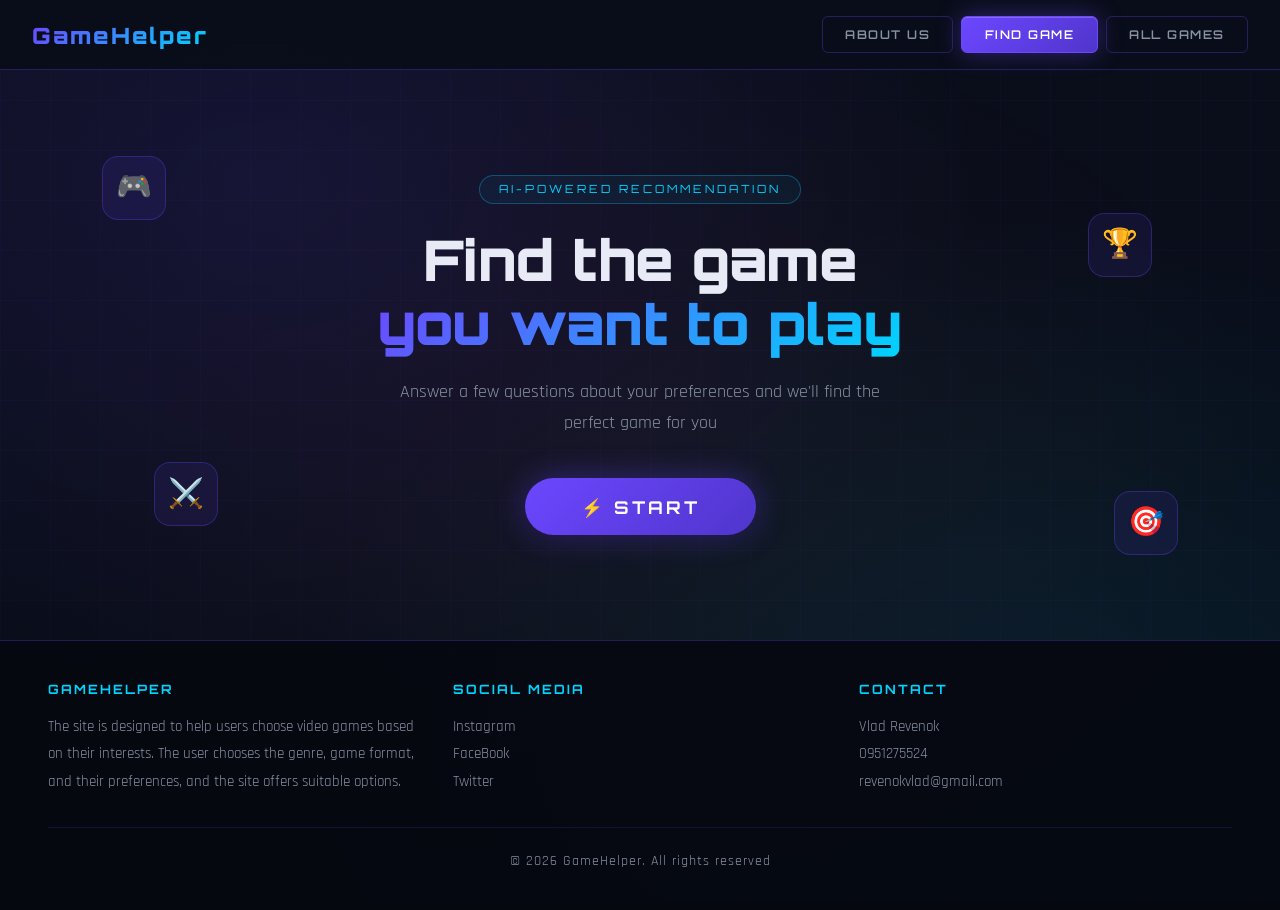
==== index.html @ 773e8131 "Add files via upload" ====
<!DOCTYPE html>
<html lang="uk">
<head>
  <meta charset="UTF-8" />
  <meta name="viewport" content="width=device-width, initial-scale=1.0" />
  <title>GameHelper — Find Your Game</title>
  <link rel="stylesheet" href="style.css" />
  <link rel="stylesheet" href="find-game.css" />
</head>
<body>

<!-- NAVBAR -->
<nav>
  <a href="index.html" class="logo">GameHelper</a>
  <div class="nav-tabs">
    <a href="about.html" class="nav-tab"><span>About us</span></a>
    <a href="index.html" class="nav-tab active"><span>Find Game</span></a>
    <a href="all-games.html" class="nav-tab"><span>All Games</span></a>
  </div>
</nav>

<!-- MAIN CONTENT -->
<div class="page">
  <main class="hero">

    <!-- Floating particles -->
    <div class="particles" aria-hidden="true">
      <div class="particle"></div>
      <div class="particle"></div>
      <div class="particle"></div>
      <div class="particle"></div>
      <div class="particle"></div>
      <div class="particle"></div>
    </div>

    <!-- Hero text -->
    <div class="hero-content">
      <div class="hero-badge">AI-Powered Recommendation</div>
      <h1 class="hero-title">
        Find the game<br/>
        <span class="hero-highlight">you want to play</span>
      </h1>
      <p class="hero-subtitle">
        Answer a few questions about your preferences and we'll find the perfect game for you
      </p>
      <button class="btn-primary pulse-btn" id="startBtn">
        ⚡ Start
      </button>
    </div>

    <!-- Decorative game icons -->
    <div class="hero-deco" aria-hidden="true">
      <div class="deco-card deco-1">🎮</div>
      <div class="deco-card deco-2">🏆</div>
      <div class="deco-card deco-3">⚔️</div>
      <div class="deco-card deco-4">🎯</div>
    </div>

  </main>

  <!-- FOOTER -->
  <footer>
    <div class="footer-section">
      <h3>GameHelper</h3>
      <p>The site is designed to help users choose video games based on their interests. The user chooses the genre, game format, and their preferences, and the site offers suitable options.</p>
    </div>
    <div class="footer-section">
      <h3>Social media</h3>
      <a href="#">Instagram</a>
      <a href="#">FaceBook</a>
      <a href="#">Twitter</a>
    </div>
    <div class="footer-section">
      <h3>Contact</h3>
      <p>Vlad Revenok</p>
      <p>0951275524</p>
      <a href="mailto:revenokvlad@gmail.com">revenokvlad@gmail.com</a>
    </div>
    <div class="footer-bottom">© 2026 GameHelper. All rights reserved</div>
  </footer>
</div>

<!-- MODAL -->
<div class="modal-overlay" id="modalOverlay">
  <div class="modal">
    <button class="modal-close" id="modalClose">✕</button>
    <div id="modalContent">
      <!-- filled by JS -->
    </div>
  </div>
</div>

<script src="find-game.js"></script>
</body>
</html>
---- style.css ----
@import url('https://fonts.googleapis.com/css2?family=Orbitron:wght@400;600;700;900&family=Rajdhani:wght@300;400;500;600;700&display=swap');

:root {
  --bg-main: #0a0e1a;
  --bg-card: #111827;
  --bg-nav: rgba(10, 14, 26, 0.95);
  --accent: #6c47ff;
  --accent-2: #00d4ff;
  --accent-3: #ff6b6b;
  --text-primary: #e8eaf6;
  --text-secondary: #8892a4;
  --border: rgba(108, 71, 255, 0.3);
  --glow: rgba(108, 71, 255, 0.4);
  --glow-2: rgba(0, 212, 255, 0.3);
}

* {
  margin: 0;
  padding: 0;
  box-sizing: border-box;
}

html {
  scroll-behavior: smooth;
}

body {
  font-family: 'Rajdhani', sans-serif;
  background-color: var(--bg-main);
  color: var(--text-primary);
  min-height: 100vh;
  overflow-x: hidden;
  position: relative;
}

/* Animated background */
body::before {
  content: '';
  position: fixed;
  inset: 0;
  background:
    radial-gradient(ellipse at 20% 20%, rgba(108, 71, 255, 0.12) 0%, transparent 50%),
    radial-gradient(ellipse at 80% 80%, rgba(0, 212, 255, 0.08) 0%, transparent 50%),
    radial-gradient(ellipse at 50% 50%, rgba(255, 107, 107, 0.04) 0%, transparent 70%);
  pointer-events: none;
  z-index: 0;
}

/* Grid overlay */
body::after {
  content: '';
  position: fixed;
  inset: 0;
  background-image:
    linear-gradient(rgba(108, 71, 255, 0.04) 1px, transparent 1px),
    linear-gradient(90deg, rgba(108, 71, 255, 0.04) 1px, transparent 1px);
  background-size: 50px 50px;
  pointer-events: none;
  z-index: 0;
}

/* ===================== NAVBAR ===================== */
nav {
  position: fixed;
  top: 0;
  left: 0;
  right: 0;
  z-index: 1000;
  background: var(--bg-nav);
  border-bottom: 1px solid var(--border);
  backdrop-filter: blur(20px);
  -webkit-backdrop-filter: blur(20px);
  padding: 0 2rem;
  display: flex;
  align-items: center;
  height: 70px;
  animation: slideDown 0.6s ease forwards;
}

@keyframes slideDown {
  from { transform: translateY(-100%); opacity: 0; }
  to { transform: translateY(0); opacity: 1; }
}

.logo {
  font-family: 'Orbitron', monospace;
  font-size: 1.4rem;
  font-weight: 900;
  background: linear-gradient(135deg, var(--accent), var(--accent-2));
  -webkit-background-clip: text;
  -webkit-text-fill-color: transparent;
  background-clip: text;
  text-decoration: none;
  margin-right: auto;
  letter-spacing: 2px;
  position: relative;
}

.logo::after {
  content: '';
  position: absolute;
  bottom: -4px;
  left: 0;
  width: 100%;
  height: 2px;
  background: linear-gradient(90deg, var(--accent), var(--accent-2));
  transform: scaleX(0);
  transform-origin: left;
  transition: transform 0.3s ease;
}

.logo:hover::after {
  transform: scaleX(1);
}

.nav-tabs {
  display: flex;
  gap: 0.5rem;
}

.nav-tab {
  font-family: 'Orbitron', monospace;
  font-size: 0.75rem;
  font-weight: 600;
  letter-spacing: 1.5px;
  padding: 0.6rem 1.4rem;
  border: 1px solid var(--border);
  border-radius: 6px;
  background: transparent;
  color: var(--text-secondary);
  text-decoration: none;
  cursor: pointer;
  transition: all 0.3s ease;
  position: relative;
  overflow: hidden;
  text-transform: uppercase;
}

.nav-tab::before {
  content: '';
  position: absolute;
  inset: 0;
  background: linear-gradient(135deg, var(--accent), var(--accent-2));
  opacity: 0;
  transition: opacity 0.3s ease;
}

.nav-tab span {
  position: relative;
  z-index: 1;
}

.nav-tab:hover {
  color: var(--text-primary);
  border-color: var(--accent);
  box-shadow: 0 0 20px var(--glow);
}

.nav-tab:hover::before {
  opacity: 0.15;
}

.nav-tab.active {
  background: linear-gradient(135deg, var(--accent), #5035cc);
  border-color: var(--accent);
  color: #fff;
  box-shadow: 0 0 25px var(--glow), inset 0 1px 0 rgba(255,255,255,0.2);
}

.nav-tab.active::before {
  opacity: 0;
}

/* ===================== PAGE WRAPPER ===================== */
.page {
  position: relative;
  z-index: 1;
  padding-top: 70px;
  min-height: 100vh;
  display: flex;
  flex-direction: column;
}

/* ===================== FOOTER ===================== */
footer {
  background: rgba(6, 8, 16, 0.9);
  border-top: 1px solid var(--border);
  padding: 2.5rem 3rem;
  display: grid;
  grid-template-columns: 1fr 1fr 1fr;
  gap: 2rem;
  margin-top: auto;
  position: relative;
  z-index: 1;
}

.footer-section h3 {
  font-family: 'Orbitron', monospace;
  font-size: 0.8rem;
  letter-spacing: 2px;
  color: var(--accent-2);
  margin-bottom: 1rem;
  text-transform: uppercase;
}

.footer-section p,
.footer-section a {
  font-size: 0.95rem;
  color: var(--text-secondary);
  line-height: 1.8;
  display: block;
  text-decoration: none;
  transition: color 0.2s;
}

.footer-section a:hover {
  color: var(--accent-2);
}

.footer-bottom {
  grid-column: 1 / -1;
  text-align: center;
  padding-top: 1.5rem;
  border-top: 1px solid rgba(108, 71, 255, 0.15);
  font-size: 0.85rem;
  color: var(--text-secondary);
  letter-spacing: 1px;
}

/* ===================== BUTTONS ===================== */
.btn-primary {
  font-family: 'Orbitron', monospace;
  font-size: 1rem;
  font-weight: 700;
  letter-spacing: 3px;
  text-transform: uppercase;
  padding: 1rem 3rem;
  background: linear-gradient(135deg, var(--accent), #5035cc);
  border: none;
  border-radius: 50px;
  color: #fff;
  cursor: pointer;
  position: relative;
  overflow: hidden;
  transition: all 0.3s ease;
  box-shadow: 0 0 30px var(--glow), 0 4px 15px rgba(0,0,0,0.4);
}

.btn-primary::before {
  content: '';
  position: absolute;
  top: -2px; left: -2px; right: -2px; bottom: -2px;
  background: linear-gradient(135deg, var(--accent-2), var(--accent), var(--accent-3));
  border-radius: 50px;
  z-index: -1;
  opacity: 0;
  transition: opacity 0.3s;
}

.btn-primary::after {
  content: '';
  position: absolute;
  inset: 0;
  background: linear-gradient(135deg, rgba(255,255,255,0.2), transparent);
  opacity: 0;
  transition: opacity 0.3s;
  border-radius: 50px;
}

.btn-primary:hover {
  transform: translateY(-3px) scale(1.02);
  box-shadow: 0 0 50px var(--glow), 0 8px 25px rgba(0,0,0,0.5);
}

.btn-primary:hover::before { opacity: 1; }
.btn-primary:hover::after { opacity: 1; }

.btn-primary:active {
  transform: translateY(0) scale(0.98);
}

/* ===================== MODAL ===================== */
.modal-overlay {
  position: fixed;
  inset: 0;
  background: rgba(0, 0, 0, 0.85);
  backdrop-filter: blur(10px);
  z-index: 2000;
  display: flex;
  align-items: center;
  justify-content: center;
  opacity: 0;
  pointer-events: none;
  transition: opacity 0.4s ease;
}

.modal-overlay.open {
  opacity: 1;
  pointer-events: all;
}

.modal {
  background: var(--bg-card);
  border: 1px solid var(--border);
  border-radius: 20px;
  padding: 2.5rem;
  max-width: 560px;
  width: 90%;
  position: relative;
  box-shadow: 0 0 60px var(--glow), 0 30px 60px rgba(0,0,0,0.6);
  transform: translateY(30px) scale(0.95);
  transition: transform 0.4s cubic-bezier(0.34, 1.56, 0.64, 1);
}

.modal-overlay.open .modal {
  transform: translateY(0) scale(1);
}

.modal-close {
  position: absolute;
  top: 1rem;
  right: 1rem;
  background: rgba(255,255,255,0.05);
  border: 1px solid var(--border);
  color: var(--text-secondary);
  width: 36px;
  height: 36px;
  border-radius: 50%;
  cursor: pointer;
  font-size: 1.2rem;
  display: flex;
  align-items: center;
  justify-content: center;
  transition: all 0.2s;
}

.modal-close:hover {
  background: rgba(255, 107, 107, 0.2);
  border-color: var(--accent-3);
  color: var(--accent-3);
}

/* ===================== ANIMATIONS ===================== */
@keyframes fadeInUp {
  from { opacity: 0; transform: translateY(30px); }
  to { opacity: 1; transform: translateY(0); }
}

@keyframes fadeIn {
  from { opacity: 0; }
  to { opacity: 1; }
}

@keyframes float {
  0%, 100% { transform: translateY(0px); }
  50% { transform: translateY(-12px); }
}

@keyframes pulse-glow {
  0%, 100% { box-shadow: 0 0 30px var(--glow), 0 4px 15px rgba(0,0,0,0.4); }
  50% { box-shadow: 0 0 60px var(--glow), 0 0 80px rgba(0, 212, 255, 0.2), 0 4px 15px rgba(0,0,0,0.4); }
}

@keyframes scanline {
  0% { transform: translateY(-100%); }
  100% { transform: translateY(100vh); }
}

/* ===================== MOBILE ===================== */
@media (max-width: 768px) {
  nav {
    padding: 0 1rem;
    height: 60px;
  }

  .logo {
    font-size: 1.1rem;
  }

  .nav-tab {
    font-size: 0.65rem;
    padding: 0.5rem 0.8rem;
    letter-spacing: 0.5px;
  }

  footer {
    grid-template-columns: 1fr;
    padding: 2rem 1.5rem;
    gap: 1.5rem;
  }

  .page {
    padding-top: 60px;
  }
}

@media (max-width: 480px) {
  .nav-tabs {
    gap: 0.3rem;
  }

  .nav-tab {
    font-size: 0.6rem;
    padding: 0.45rem 0.65rem;
    letter-spacing: 0;
  }
}
---- find-game.css ----
/* ===================== HERO ===================== */
.hero {
  flex: 1;
  display: flex;
  align-items: center;
  justify-content: center;
  position: relative;
  padding: 4rem 2rem;
  overflow: hidden;
  min-height: calc(100vh - 70px - 260px);
}

.hero-content {
  text-align: center;
  position: relative;
  z-index: 2;
  animation: fadeInUp 0.8s ease forwards;
}

.hero-badge {
  display: inline-block;
  font-family: 'Orbitron', monospace;
  font-size: 0.7rem;
  letter-spacing: 3px;
  text-transform: uppercase;
  color: var(--accent-2);
  border: 1px solid rgba(0, 212, 255, 0.3);
  border-radius: 50px;
  padding: 0.4rem 1.2rem;
  margin-bottom: 1.5rem;
  animation: fadeInUp 0.8s 0.1s ease both;
  background: rgba(0, 212, 255, 0.05);
}

.hero-title {
  font-family: 'Orbitron', monospace;
  font-size: clamp(2rem, 5vw, 3.5rem);
  font-weight: 900;
  line-height: 1.15;
  margin-bottom: 1.2rem;
  animation: fadeInUp 0.8s 0.2s ease both;
  color: var(--text-primary);
}

.hero-highlight {
  background: linear-gradient(135deg, var(--accent), var(--accent-2));
  -webkit-background-clip: text;
  -webkit-text-fill-color: transparent;
  background-clip: text;
  position: relative;
}

.hero-subtitle {
  font-size: 1.15rem;
  color: var(--text-secondary);
  max-width: 480px;
  margin: 0 auto 2.5rem;
  line-height: 1.7;
  font-weight: 400;
  animation: fadeInUp 0.8s 0.3s ease both;
}

.pulse-btn {
  animation: fadeInUp 0.8s 0.4s ease both, pulse-glow 3s 1.5s ease-in-out infinite;
  font-size: 1.1rem;
  padding: 1.1rem 3.5rem;
}

/* ===================== DECO CARDS ===================== */
.hero-deco {
  position: absolute;
  inset: 0;
  pointer-events: none;
  z-index: 1;
}

.deco-card {
  position: absolute;
  width: 64px;
  height: 64px;
  background: rgba(108, 71, 255, 0.1);
  border: 1px solid var(--border);
  border-radius: 16px;
  display: flex;
  align-items: center;
  justify-content: center;
  font-size: 1.8rem;
  backdrop-filter: blur(10px);
  animation: float 6s ease-in-out infinite;
}

.deco-1 { top: 15%; left: 8%; animation-delay: 0s; }
.deco-2 { top: 25%; right: 10%; animation-delay: 1.5s; }
.deco-3 { bottom: 20%; left: 12%; animation-delay: 3s; }
.deco-4 { bottom: 15%; right: 8%; animation-delay: 0.8s; }

/* ===================== PARTICLES ===================== */
.particles {
  position: absolute;
  inset: 0;
  overflow: hidden;
  pointer-events: none;
}

.particle {
  position: absolute;
  width: 3px;
  height: 3px;
  border-radius: 50%;
  background: var(--accent);
  animation: particleFloat linear infinite;
  opacity: 0;
}

.particle:nth-child(1) { left: 15%; animation-duration: 8s; animation-delay: 0s; background: var(--accent); }
.particle:nth-child(2) { left: 35%; animation-duration: 11s; animation-delay: 2s; background: var(--accent-2); }
.particle:nth-child(3) { left: 55%; animation-duration: 9s; animation-delay: 4s; background: var(--accent); }
.particle:nth-child(4) { left: 70%; animation-duration: 12s; animation-delay: 1s; background: var(--accent-2); }
.particle:nth-child(5) { left: 85%; animation-duration: 10s; animation-delay: 3s; background: var(--accent-3); }
.particle:nth-child(6) { left: 25%; animation-duration: 7s; animation-delay: 5s; background: var(--accent-3); }

@keyframes particleFloat {
  0% { bottom: -10px; opacity: 0; }
  10% { opacity: 0.6; }
  90% { opacity: 0.3; }
  100% { bottom: 100%; opacity: 0; }
}

/* ===================== MODAL CONTENT ===================== */
.modal-header {
  margin-bottom: 1.5rem;
}

.modal-step {
  font-family: 'Orbitron', monospace;
  font-size: 0.7rem;
  letter-spacing: 2px;
  color: var(--accent-2);
  text-transform: uppercase;
  margin-bottom: 0.5rem;
}

.modal-question {
  font-family: 'Orbitron', monospace;
  font-size: 1.1rem;
  font-weight: 700;
  color: var(--text-primary);
  line-height: 1.4;
}

.modal-progress {
  height: 3px;
  background: rgba(108, 71, 255, 0.2);
  border-radius: 10px;
  margin: 1.2rem 0 1.8rem;
  overflow: hidden;
}

.modal-progress-bar {
  height: 100%;
  background: linear-gradient(90deg, var(--accent), var(--accent-2));
  border-radius: 10px;
  transition: width 0.5s ease;
}

.modal-options {
  display: grid;
  gap: 0.7rem;
}

.modal-option {
  background: rgba(108, 71, 255, 0.05);
  border: 1px solid var(--border);
  border-radius: 12px;
  padding: 0.9rem 1.2rem;
  cursor: pointer;
  font-family: 'Rajdhani', sans-serif;
  font-size: 1rem;
  font-weight: 500;
  color: var(--text-secondary);
  text-align: left;
  transition: all 0.25s ease;
  display: flex;
  align-items: center;
  gap: 0.8rem;
}

.modal-option:hover {
  background: rgba(108, 71, 255, 0.15);
  border-color: var(--accent);
  color: var(--text-primary);
  transform: translateX(4px);
  box-shadow: 0 0 15px var(--glow);
}

.modal-option .opt-emoji {
  font-size: 1.3rem;
  flex-shrink: 0;
}

/* Result screen */
.result-screen {
  text-align: center;
  animation: fadeInUp 0.5s ease;
}

.result-game-img {
  width: 140px;
  height: 140px;
  border-radius: 20px;
  object-fit: cover;
  margin: 0 auto 1.2rem;
  border: 2px solid var(--border);
  box-shadow: 0 0 30px var(--glow);
  background: rgba(108, 71, 255, 0.15);
  display: flex;
  align-items: center;
  justify-content: center;
  font-size: 4rem;
}

.result-label {
  font-family: 'Orbitron', monospace;
  font-size: 0.7rem;
  letter-spacing: 3px;
  color: var(--accent-2);
  text-transform: uppercase;
  margin-bottom: 0.5rem;
}

.result-title {
  font-family: 'Orbitron', monospace;
  font-size: 1.5rem;
  font-weight: 900;
  background: linear-gradient(135deg, var(--accent), var(--accent-2));
  -webkit-background-clip: text;
  -webkit-text-fill-color: transparent;
  background-clip: text;
  margin-bottom: 0.8rem;
}

.result-desc {
  font-size: 0.95rem;
  color: var(--text-secondary);
  line-height: 1.7;
  margin-bottom: 1.5rem;
}

.result-tags {
  display: flex;
  flex-wrap: wrap;
  gap: 0.5rem;
  justify-content: center;
  margin-bottom: 1.5rem;
}

.result-tag {
  font-family: 'Orbitron', monospace;
  font-size: 0.65rem;
  letter-spacing: 1px;
  padding: 0.3rem 0.8rem;
  border-radius: 50px;
  border: 1px solid var(--border);
  color: var(--accent-2);
  background: rgba(0, 212, 255, 0.05);
}

.result-actions {
  display: flex;
  gap: 0.8rem;
  justify-content: center;
  flex-wrap: wrap;
}

.btn-secondary {
  font-family: 'Orbitron', monospace;
  font-size: 0.75rem;
  letter-spacing: 1.5px;
  padding: 0.7rem 1.5rem;
  border: 1px solid var(--border);
  border-radius: 50px;
  background: transparent;
  color: var(--text-secondary);
  cursor: pointer;
  transition: all 0.25s;
  text-transform: uppercase;
}

.btn-secondary:hover {
  border-color: var(--accent);
  color: var(--text-primary);
  background: rgba(108, 71, 255, 0.1);
}

/* ===================== RESPONSIVE ===================== */
@media (max-width: 768px) {
  .deco-card {
    width: 48px;
    height: 48px;
    font-size: 1.3rem;
  }

  .deco-1, .deco-3 { left: 3%; }
  .deco-2, .deco-4 { right: 3%; }

  .hero {
    min-height: calc(100vh - 60px - 320px);
  }
}

@media (max-width: 480px) {
  .deco-card { display: none; }
}
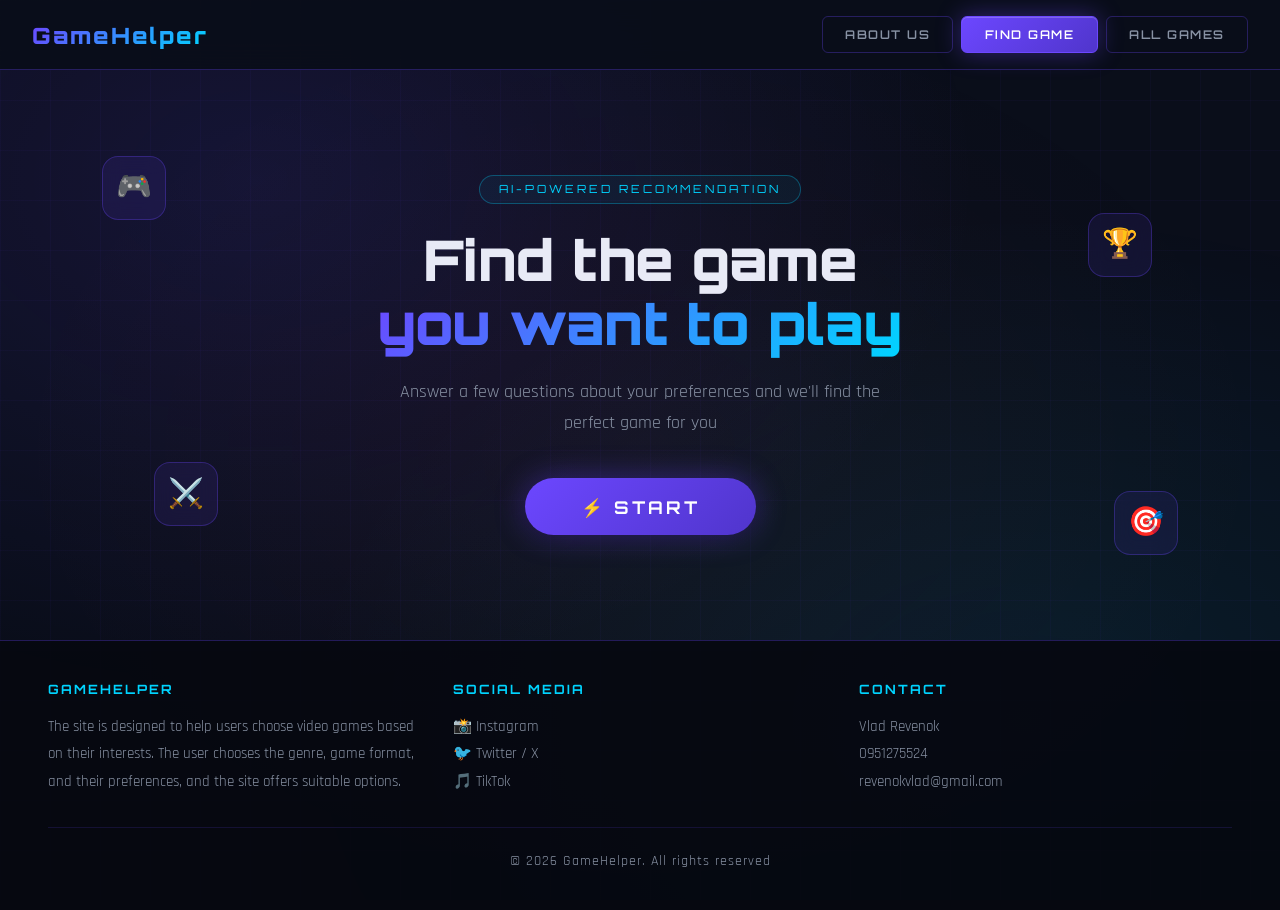
==== commit 390bbca6: "Add files via upload" ====
--- a/index.html
+++ b/index.html
@@ -9,7 +9,6 @@
 </head>
 <body>
 
-<!-- NAVBAR -->
 <nav>
   <a href="index.html" class="logo">GameHelper</a>
   <div class="nav-tabs">
@@ -19,11 +18,9 @@
   </div>
 </nav>
 
-<!-- MAIN CONTENT -->
 <div class="page">
   <main class="hero">
 
-    <!-- Floating particles -->
     <div class="particles" aria-hidden="true">
       <div class="particle"></div>
       <div class="particle"></div>
@@ -33,7 +30,6 @@
       <div class="particle"></div>
     </div>
 
-    <!-- Hero text -->
     <div class="hero-content">
       <div class="hero-badge">AI-Powered Recommendation</div>
       <h1 class="hero-title">
@@ -48,7 +44,6 @@
       </button>
     </div>
 
-    <!-- Decorative game icons -->
     <div class="hero-deco" aria-hidden="true">
       <div class="deco-card deco-1">🎮</div>
       <div class="deco-card deco-2">🏆</div>
@@ -58,7 +53,6 @@
 
   </main>
 
-  <!-- FOOTER -->
   <footer>
     <div class="footer-section">
       <h3>GameHelper</h3>
@@ -66,9 +60,9 @@
     </div>
     <div class="footer-section">
       <h3>Social media</h3>
-      <a href="#">Instagram</a>
-      <a href="#">FaceBook</a>
-      <a href="#">Twitter</a>
+      <a href="https://instagram.com/vlad_revenok" target="_blank">📸 Instagram</a>
+      <a href="https://twitter.com/@revenok_vlad" target="_blank">🐦 Twitter / X</a>
+      <a href="https://tiktok.com/@vlad.revenok" target="_blank">🎵 TikTok</a>
     </div>
     <div class="footer-section">
       <h3>Contact</h3>
@@ -80,13 +74,10 @@
   </footer>
 </div>
 
-<!-- MODAL -->
 <div class="modal-overlay" id="modalOverlay">
   <div class="modal">
     <button class="modal-close" id="modalClose">✕</button>
-    <div id="modalContent">
-      <!-- filled by JS -->
-    </div>
+    <div id="modalContent"></div>
   </div>
 </div>
 
